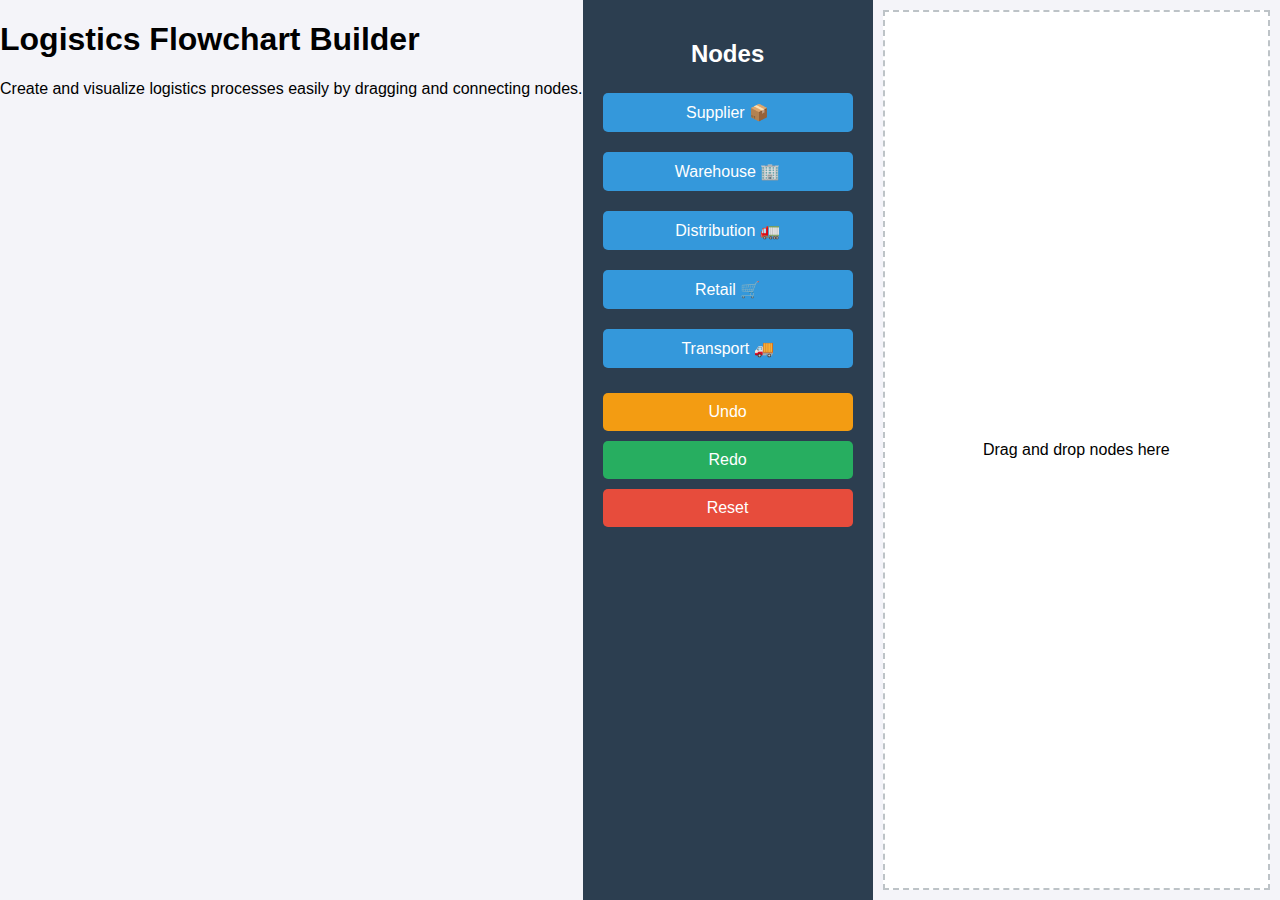
==== index.html @ 9bb16ac1 "Update index.html" ====
<!DOCTYPE html>
<html lang="en">
<head>
    <meta charset="UTF-8">
    <meta name="viewport" content="width=device-width, initial-scale=1.0">
    <title>Logistics Flowchart Builder</title>
    <link rel="stylesheet" href="styles.css">
</head>
<body>
    <header>
        <h1>Logistics Flowchart Builder</h1>
        <p>Create and visualize logistics processes easily by dragging and connecting nodes.</p>
    </header>
    <div class="sidebar">
        <h2>Nodes</h2>
        <div class="node" draggable="true" data-type="supplier">Supplier <span class="icon">📦</span></div>
        <div class="node" draggable="true" data-type="warehouse">Warehouse <span class="icon">🏢</span></div>
        <div class="node" draggable="true" data-type="distribution">Distribution <span class="icon">🚛</span></div>
        <div class="node" draggable="true" data-type="retail">Retail <span class="icon">🛒</span></div>
        <div class="node" draggable="true" data-type="transport">Transport <span class="icon">🚚</span></div>
        <div class="sidebar-buttons">
            <button id="undo">Undo</button>
            <button id="redo">Redo</button>
            <button id="reset">Reset</button>
        </div>
    </div>
    <div class="flowchart-area" id="flowchart">
        <p>Drag and drop nodes here</p>
    </div>
    <script src="script.js"></script>
</body>
</html>
---- styles.css ----
body {
    font-family: Arial, sans-serif;
    display: flex;
    height: 100vh;
    margin: 0;
    background-color: #f4f4f9;
}

.sidebar {
    width: 250px;
    background: #2c3e50;
    color: white;
    padding: 20px;
    display: flex;
    flex-direction: column;
    gap: 10px;
}

h2 {
    text-align: center;
    margin-bottom: 10px;
}

.node {
    background: #3498db;
    color: white;
    padding: 10px;
    margin: 5px 0;
    text-align: center;
    border-radius: 5px;
    cursor: grab;
    transition: background 0.3s ease;
}

.node:hover {
    background: #2980b9;
}

.sidebar-buttons button {
    width: 100%;
    padding: 10px;
    margin-top: 10px;
    border: none;
    border-radius: 5px;
    cursor: pointer;
    font-size: 16px;
    transition: background 0.3s ease, transform 0.2s ease;
}

#undo {
    background: #f39c12;
    color: white;
}

#redo {
    background: #27ae60;
    color: white;
}

#reset {
    background: #e74c3c;
    color: white;
}

.sidebar-buttons button:hover {
    transform: scale(1.05);
}

.flowchart-area {
    flex-grow: 1;
    background: white;
    margin: 10px;
    border: 2px dashed #bdc3c7;
    display: flex;
    align-items: center;
    justify-content: center;
    position: relative;
}
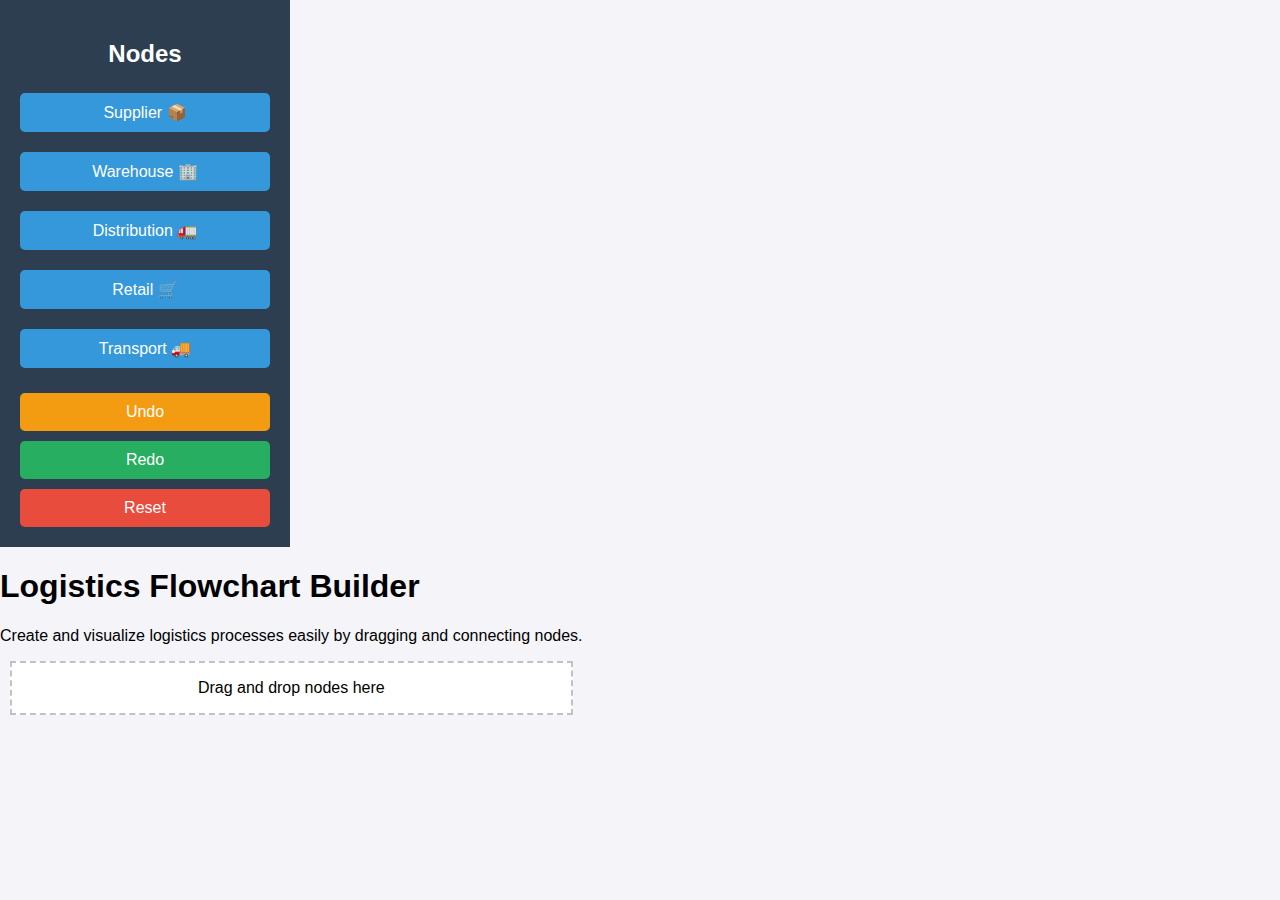
==== commit 397dd83f: "Update index.html" ====
--- a/index.html
+++ b/index.html
@@ -7,25 +7,29 @@
     <link rel="stylesheet" href="styles.css">
 </head>
 <body>
-    <header>
-        <h1>Logistics Flowchart Builder</h1>
-        <p>Create and visualize logistics processes easily by dragging and connecting nodes.</p>
-    </header>
-    <div class="sidebar">
-        <h2>Nodes</h2>
-        <div class="node" draggable="true" data-type="supplier">Supplier <span class="icon">📦</span></div>
-        <div class="node" draggable="true" data-type="warehouse">Warehouse <span class="icon">🏢</span></div>
-        <div class="node" draggable="true" data-type="distribution">Distribution <span class="icon">🚛</span></div>
-        <div class="node" draggable="true" data-type="retail">Retail <span class="icon">🛒</span></div>
-        <div class="node" draggable="true" data-type="transport">Transport <span class="icon">🚚</span></div>
-        <div class="sidebar-buttons">
-            <button id="undo">Undo</button>
-            <button id="redo">Redo</button>
-            <button id="reset">Reset</button>
+    <div class="container">
+        <div class="sidebar">
+            <h2>Nodes</h2>
+            <div class="node" draggable="true" data-type="supplier">Supplier <span class="icon">📦</span></div>
+            <div class="node" draggable="true" data-type="warehouse">Warehouse <span class="icon">🏢</span></div>
+            <div class="node" draggable="true" data-type="distribution">Distribution <span class="icon">🚛</span></div>
+            <div class="node" draggable="true" data-type="retail">Retail <span class="icon">🛒</span></div>
+            <div class="node" draggable="true" data-type="transport">Transport <span class="icon">🚚</span></div>
+            <div class="sidebar-buttons">
+                <button id="undo">Undo</button>
+                <button id="redo">Redo</button>
+                <button id="reset">Reset</button>
+            </div>
         </div>
-    </div>
-    <div class="flowchart-area" id="flowchart">
-        <p>Drag and drop nodes here</p>
+        <div class="main-content">
+            <header>
+                <h1>Logistics Flowchart Builder</h1>
+                <p>Create and visualize logistics processes easily by dragging and connecting nodes.</p>
+            </header>
+            <div class="flowchart-area" id="flowchart">
+                <p>Drag and drop nodes here</p>
+            </div>
+        </div>
     </div>
     <script src="script.js"></script>
 </body>
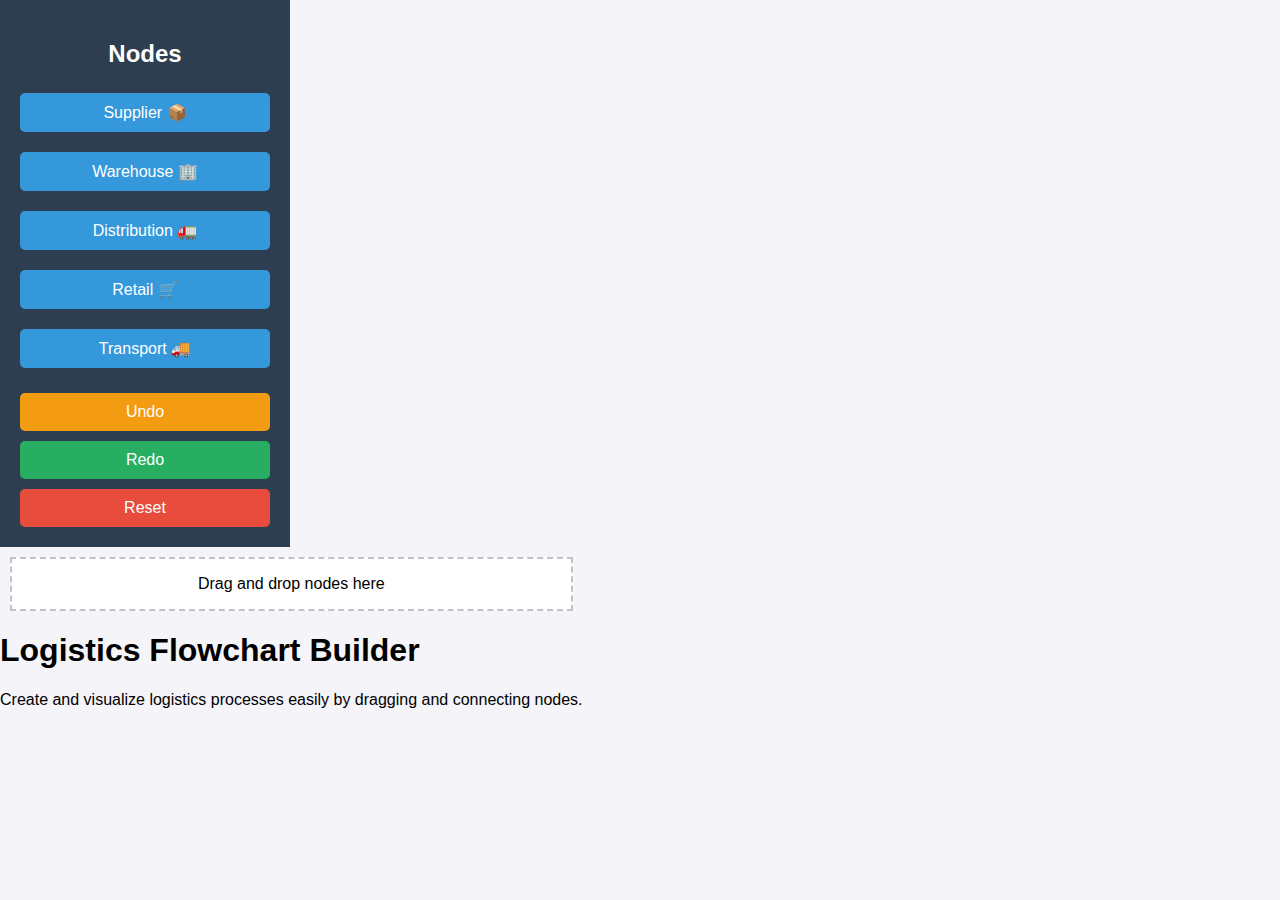
==== commit aca4b154: "Update index.html" ====
--- a/index.html
+++ b/index.html
@@ -22,13 +22,13 @@
             </div>
         </div>
         <div class="main-content">
+            <div class="flowchart-area" id="flowchart">
+                <p>Drag and drop nodes here</p>
+            </div>
             <header>
                 <h1>Logistics Flowchart Builder</h1>
                 <p>Create and visualize logistics processes easily by dragging and connecting nodes.</p>
             </header>
-            <div class="flowchart-area" id="flowchart">
-                <p>Drag and drop nodes here</p>
-            </div>
         </div>
     </div>
     <script src="script.js"></script>
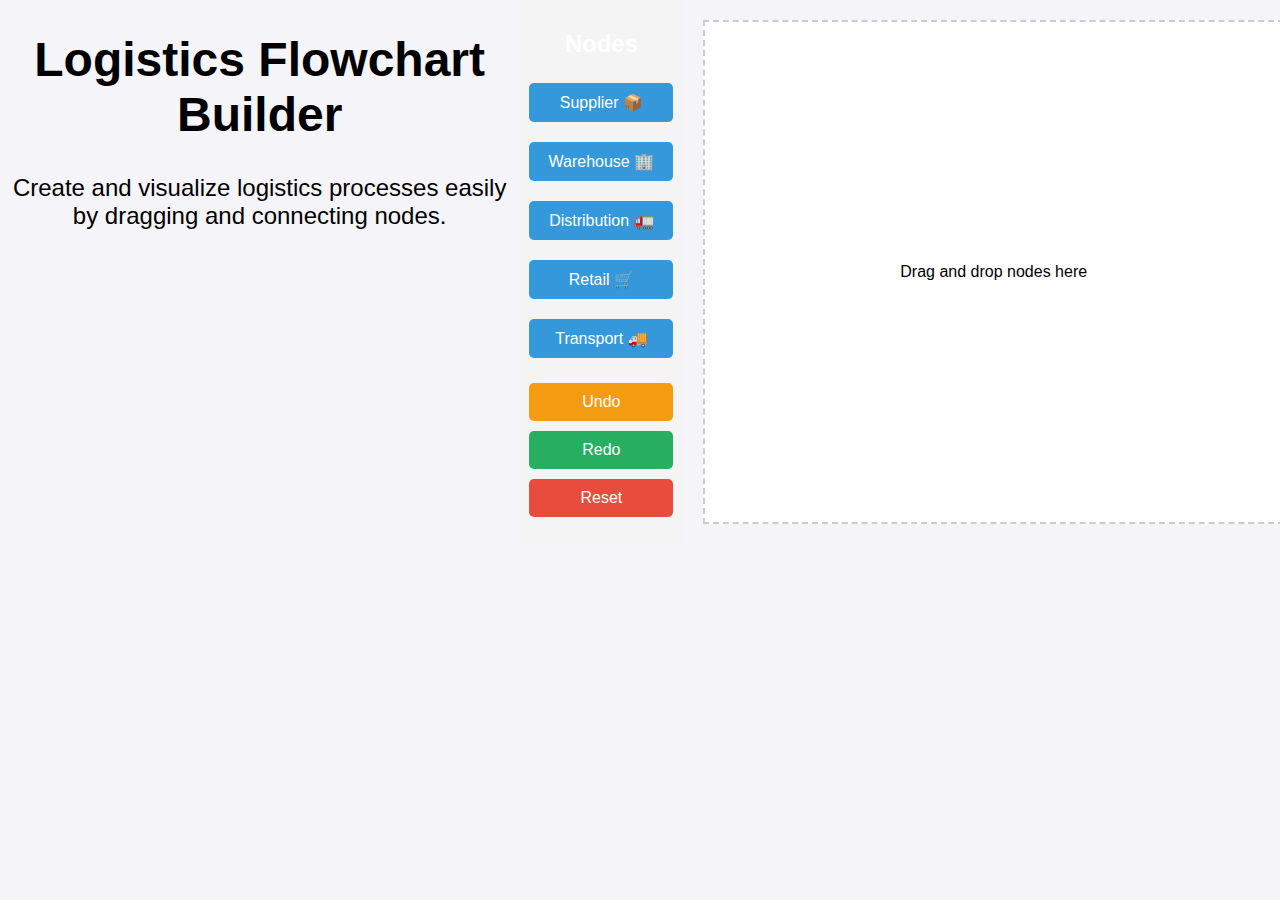
==== commit 7cdb0357: "Update index.html" ====
--- a/index.html
+++ b/index.html
@@ -5,30 +5,71 @@
     <meta name="viewport" content="width=device-width, initial-scale=1.0">
     <title>Logistics Flowchart Builder</title>
     <link rel="stylesheet" href="styles.css">
+    <style>
+        body {
+            font-family: "Avenir", sans-serif;
+        }
+        .header {
+            text-align: center;
+            font-size: 1.5em;
+            font-weight: 500;
+            margin-bottom: 20px;
+        }
+        .container {
+            display: flex;
+            flex-direction: column;
+            align-items: center;
+            width: 100%;
+        }
+        .content-wrapper {
+            display: flex;
+            width: 100%;
+        }
+        .sidebar {
+            width: 20%;
+            padding: 10px;
+            background-color: #f4f4f4;
+        }
+        .main-content {
+            width: 80%;
+            padding: 10px;
+        }
+        .flowchart-area {
+            width: 100%;
+            height: 500px;
+            border: 2px dashed #ccc;
+            display: flex;
+            align-items: center;
+            justify-content: center;
+            background-color: #fff;
+        }
+    </style>
 </head>
 <body>
+    <header class="header">
+        <h1>Logistics Flowchart Builder</h1>
+        <p>Create and visualize logistics processes easily by dragging and connecting nodes.</p>
+    </header>
     <div class="container">
-        <div class="sidebar">
-            <h2>Nodes</h2>
-            <div class="node" draggable="true" data-type="supplier">Supplier <span class="icon">📦</span></div>
-            <div class="node" draggable="true" data-type="warehouse">Warehouse <span class="icon">🏢</span></div>
-            <div class="node" draggable="true" data-type="distribution">Distribution <span class="icon">🚛</span></div>
-            <div class="node" draggable="true" data-type="retail">Retail <span class="icon">🛒</span></div>
-            <div class="node" draggable="true" data-type="transport">Transport <span class="icon">🚚</span></div>
-            <div class="sidebar-buttons">
-                <button id="undo">Undo</button>
-                <button id="redo">Redo</button>
-                <button id="reset">Reset</button>
+        <div class="content-wrapper">
+            <div class="sidebar">
+                <h2>Nodes</h2>
+                <div class="node" draggable="true" data-type="supplier">Supplier <span class="icon">📦</span></div>
+                <div class="node" draggable="true" data-type="warehouse">Warehouse <span class="icon">🏢</span></div>
+                <div class="node" draggable="true" data-type="distribution">Distribution <span class="icon">🚛</span></div>
+                <div class="node" draggable="true" data-type="retail">Retail <span class="icon">🛒</span></div>
+                <div class="node" draggable="true" data-type="transport">Transport <span class="icon">🚚</span></div>
+                <div class="sidebar-buttons">
+                    <button id="undo">Undo</button>
+                    <button id="redo">Redo</button>
+                    <button id="reset">Reset</button>
+                </div>
             </div>
-        </div>
-        <div class="main-content">
-            <div class="flowchart-area" id="flowchart">
-                <p>Drag and drop nodes here</p>
+            <div class="main-content">
+                <div class="flowchart-area" id="flowchart">
+                    <p>Drag and drop nodes here</p>
+                </div>
             </div>
-            <header>
-                <h1>Logistics Flowchart Builder</h1>
-                <p>Create and visualize logistics processes easily by dragging and connecting nodes.</p>
-            </header>
         </div>
     </div>
     <script src="script.js"></script>
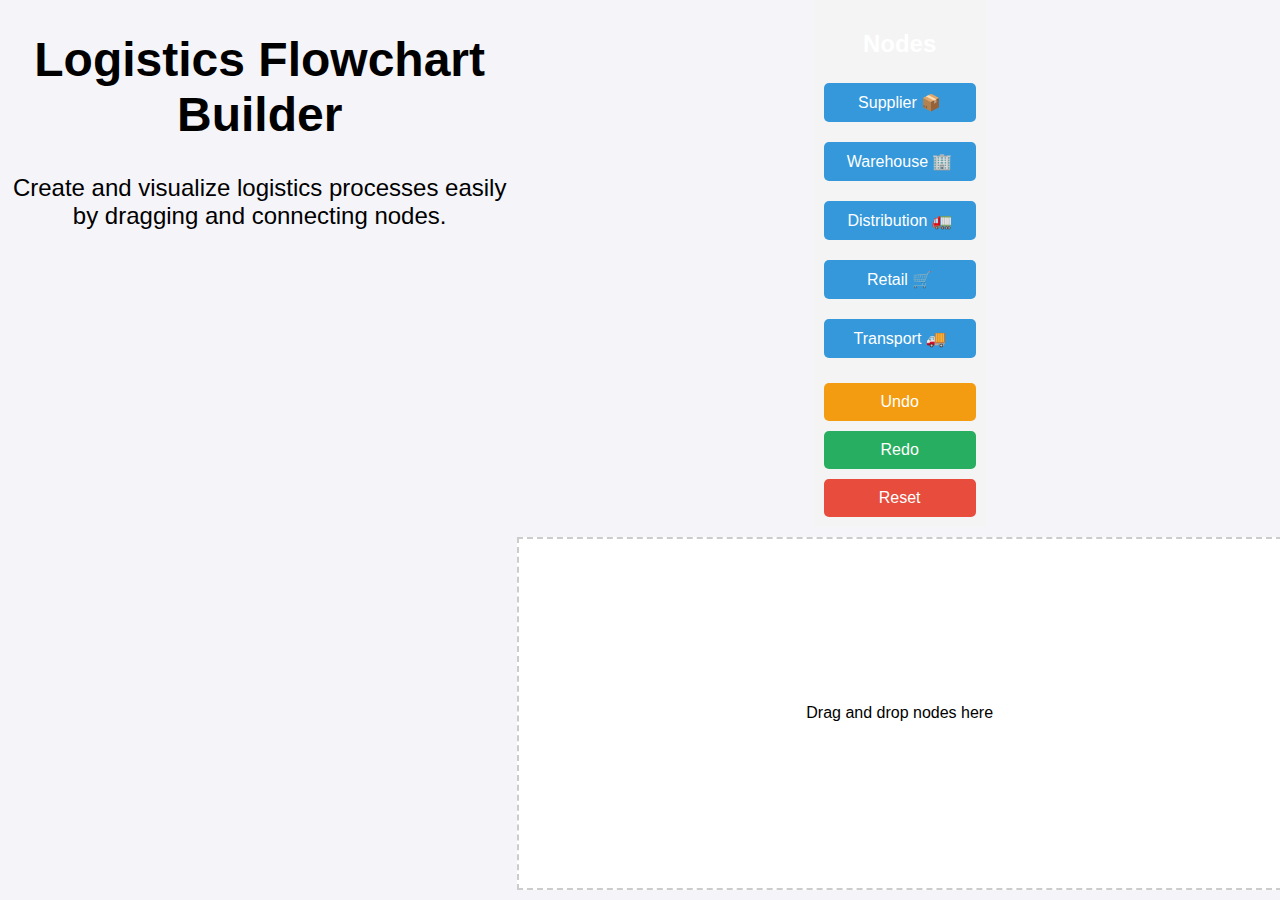
==== commit 32a75727: "Update index.html" ====
--- a/index.html
+++ b/index.html
@@ -5,45 +5,6 @@
     <meta name="viewport" content="width=device-width, initial-scale=1.0">
     <title>Logistics Flowchart Builder</title>
     <link rel="stylesheet" href="styles.css">
-    <style>
-        body {
-            font-family: "Avenir", sans-serif;
-        }
-        .header {
-            text-align: center;
-            font-size: 1.5em;
-            font-weight: 500;
-            margin-bottom: 20px;
-        }
-        .container {
-            display: flex;
-            flex-direction: column;
-            align-items: center;
-            width: 100%;
-        }
-        .content-wrapper {
-            display: flex;
-            width: 100%;
-        }
-        .sidebar {
-            width: 20%;
-            padding: 10px;
-            background-color: #f4f4f4;
-        }
-        .main-content {
-            width: 80%;
-            padding: 10px;
-        }
-        .flowchart-area {
-            width: 100%;
-            height: 500px;
-            border: 2px dashed #ccc;
-            display: flex;
-            align-items: center;
-            justify-content: center;
-            background-color: #fff;
-        }
-    </style>
 </head>
 <body>
     <header class="header">
@@ -51,25 +12,21 @@
         <p>Create and visualize logistics processes easily by dragging and connecting nodes.</p>
     </header>
     <div class="container">
-        <div class="content-wrapper">
-            <div class="sidebar">
-                <h2>Nodes</h2>
-                <div class="node" draggable="true" data-type="supplier">Supplier <span class="icon">📦</span></div>
-                <div class="node" draggable="true" data-type="warehouse">Warehouse <span class="icon">🏢</span></div>
-                <div class="node" draggable="true" data-type="distribution">Distribution <span class="icon">🚛</span></div>
-                <div class="node" draggable="true" data-type="retail">Retail <span class="icon">🛒</span></div>
-                <div class="node" draggable="true" data-type="transport">Transport <span class="icon">🚚</span></div>
-                <div class="sidebar-buttons">
-                    <button id="undo">Undo</button>
-                    <button id="redo">Redo</button>
-                    <button id="reset">Reset</button>
-                </div>
+        <div class="sidebar">
+            <h2>Nodes</h2>
+            <div class="node" draggable="true" data-type="supplier">Supplier <span class="icon">📦</span></div>
+            <div class="node" draggable="true" data-type="warehouse">Warehouse <span class="icon">🏢</span></div>
+            <div class="node" draggable="true" data-type="distribution">Distribution <span class="icon">🚛</span></div>
+            <div class="node" draggable="true" data-type="retail">Retail <span class="icon">🛒</span></div>
+            <div class="node" draggable="true" data-type="transport">Transport <span class="icon">🚚</span></div>
+            <div class="sidebar-buttons">
+                <button id="undo">Undo</button>
+                <button id="redo">Redo</button>
+                <button id="reset">Reset</button>
             </div>
-            <div class="main-content">
-                <div class="flowchart-area" id="flowchart">
-                    <p>Drag and drop nodes here</p>
-                </div>
-            </div>
+        </div>
+        <div class="flowchart-area" id="flowchart">
+            <p>Drag and drop nodes here</p>
         </div>
     </div>
     <script src="script.js"></script>
--- a/styles.css
+++ b/styles.css
@@ -76,3 +76,40 @@
     justify-content: center;
     position: relative;
 }
+body {
+            font-family: "Avenir", sans-serif;
+        }
+        .header {
+            text-align: center;
+            font-size: 1.5em;
+            font-weight: 500;
+            margin-bottom: 20px;
+        }
+        .container {
+            display: flex;
+            flex-direction: column;
+            align-items: center;
+            width: 100%;
+        }
+        .content-wrapper {
+            display: flex;
+            width: 100%;
+        }
+        .sidebar {
+            width: 20%;
+            padding: 10px;
+            background-color: #f4f4f4;
+        }
+        .main-content {
+            width: 80%;
+            padding: 10px;
+        }
+        .flowchart-area {
+            width: 100%;
+            height: 500px;
+            border: 2px dashed #ccc;
+            display: flex;
+            align-items: center;
+            justify-content: center;
+            background-color: #fff;
+        }
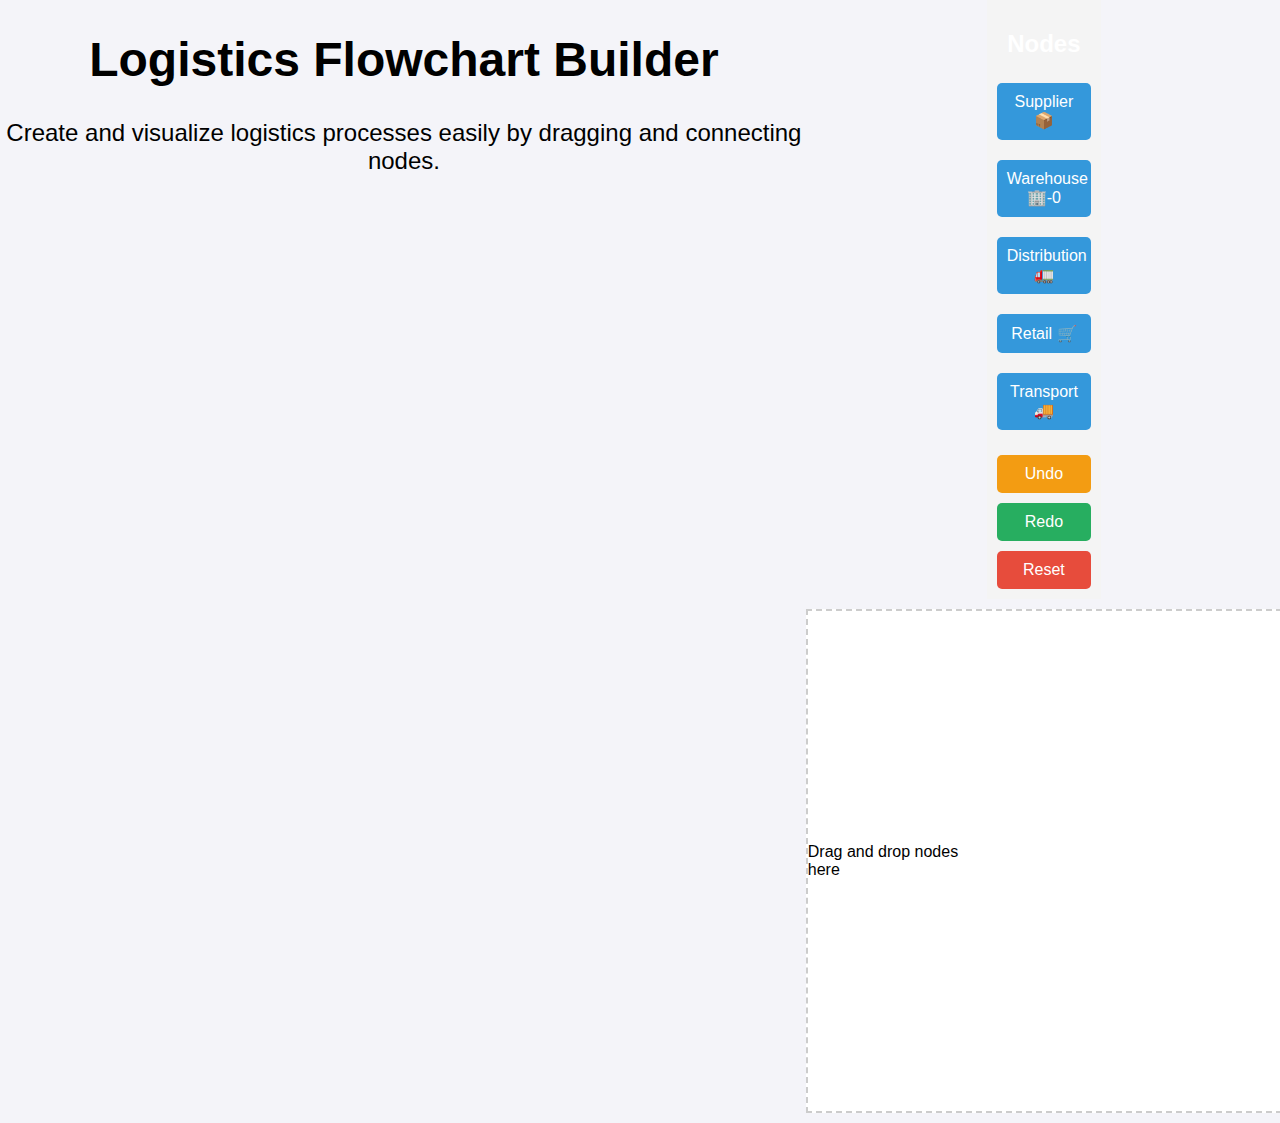
==== commit 51f0de6c: "Update index.html" ====
--- a/index.html
+++ b/index.html
@@ -11,24 +11,27 @@
         <h1>Logistics Flowchart Builder</h1>
         <p>Create and visualize logistics processes easily by dragging and connecting nodes.</p>
     </header>
-    <div class="container">
-        <div class="sidebar">
-            <h2>Nodes</h2>
-            <div class="node" draggable="true" data-type="supplier">Supplier <span class="icon">📦</span></div>
-            <div class="node" draggable="true" data-type="warehouse">Warehouse <span class="icon">🏢</span></div>
-            <div class="node" draggable="true" data-type="distribution">Distribution <span class="icon">🚛</span></div>
-            <div class="node" draggable="true" data-type="retail">Retail <span class="icon">🛒</span></div>
-            <div class="node" draggable="true" data-type="transport">Transport <span class="icon">🚚</span></div>
-            <div class="sidebar-buttons">
-                <button id="undo">Undo</button>
-                <button id="redo">Redo</button>
-                <button id="reset">Reset</button>
+    <main>
+        <div class="container">
+            <div class="sidebar">
+                <h2>Nodes</h2>
+                <div class="node" draggable="true" data-type="supplier" tabindex="0">Supplier <span class="icon">📦</span></div>
+                <div class="node" draggable="true" data-type="warehouse" tabindex="0">Warehouse <span class="icon">🏢-0</span></div>
+                <div class="node" draggable="true" data-type="distribution" tabindex="0">Distribution <span class="icon">🚛</span></div>
+                <div class="node" draggable="true" data-type="retail" tabindex="0">Retail <span class="icon">🛒</span></div>
+                <div class="node" draggable="true" data-type="transport" tabindex="0">Transport <span class="icon">🚚</span></div>
+                <div class="sidebar-buttons">
+                    <button id="undo" aria-label="Undo last action">Undo</button>
+                    <button id="redo" aria-label="Redo last undone action">Redo</button>
+                    <button id="reset" aria-label="Reset the flowchart">Reset</button>
+                </div>
+            </div>
+            <div class="flowchart-area" id="flowchart">
+                <p id="flowchartPlaceholder">Drag and drop nodes here</p>
+                <canvas id="flowchartCanvas"></canvas>
             </div>
         </div>
-        <div class="flowchart-area" id="flowchart">
-            <p>Drag and drop nodes here</p>
-        </div>
-    </div>
+    </main>
     <script src="script.js"></script>
 </body>
 </html>
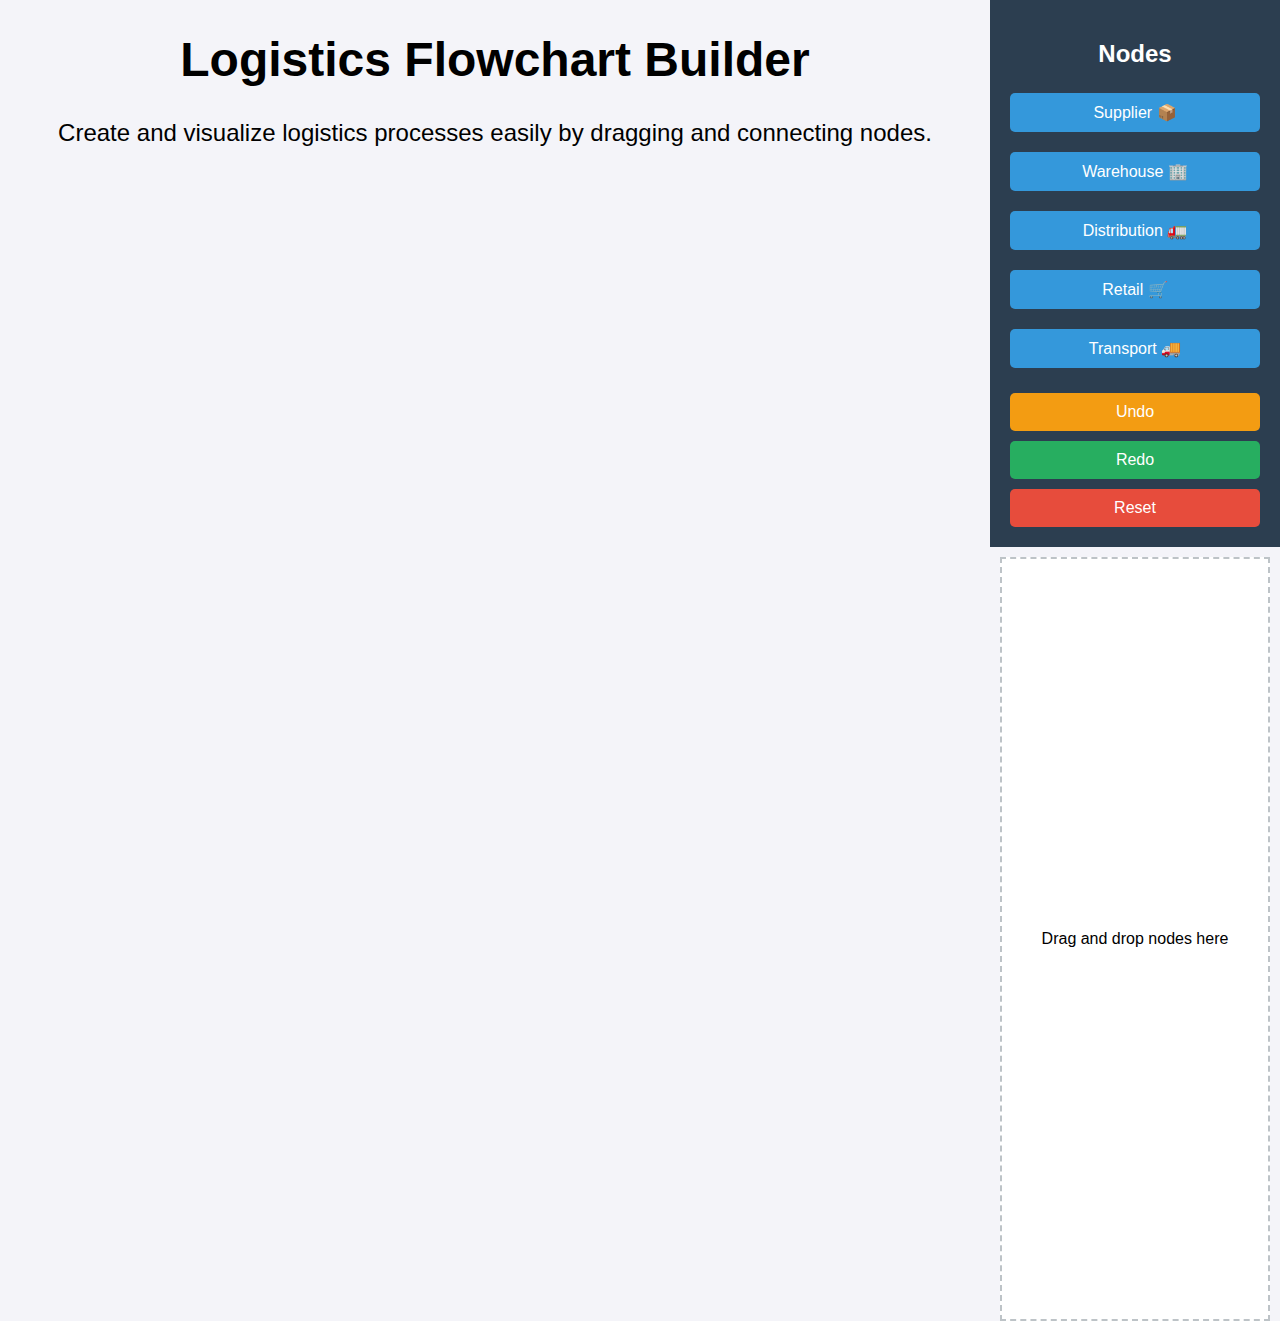
==== commit 2b935847: "Update index.html" ====
--- a/index.html
+++ b/index.html
@@ -12,11 +12,11 @@
         <p>Create and visualize logistics processes easily by dragging and connecting nodes.</p>
     </header>
     <main>
-        <div class="container">
+        <div class="content-area">
             <div class="sidebar">
                 <h2>Nodes</h2>
                 <div class="node" draggable="true" data-type="supplier" tabindex="0">Supplier <span class="icon">📦</span></div>
-                <div class="node" draggable="true" data-type="warehouse" tabindex="0">Warehouse <span class="icon">🏢-0</span></div>
+                <div class="node" draggable="true" data-type="warehouse" tabindex="0">Warehouse <span class="icon">🏢</span></div>
                 <div class="node" draggable="true" data-type="distribution" tabindex="0">Distribution <span class="icon">🚛</span></div>
                 <div class="node" draggable="true" data-type="retail" tabindex="0">Retail <span class="icon">🛒</span></div>
                 <div class="node" draggable="true" data-type="transport" tabindex="0">Transport <span class="icon">🚚</span></div>
--- a/styles.css
+++ b/styles.css
@@ -1,9 +1,22 @@
 body {
-    font-family: Arial, sans-serif;
+    font-family: "Avenir", sans-serif;
     display: flex;
     height: 100vh;
     margin: 0;
     background-color: #f4f4f9;
+}
+
+.header {
+    text-align: center;
+    font-size: 1.5em;
+    font-weight: 500;
+    margin-bottom: 20px;
+    width: 100%;
+}
+
+.container {
+    display: flex;
+    width: 100%;
 }
 
 .sidebar {
@@ -75,41 +88,13 @@
     align-items: center;
     justify-content: center;
     position: relative;
+    height: calc(100vh - 140px); /* Adjust height as needed */
 }
-body {
-            font-family: "Avenir", sans-serif;
-        }
-        .header {
-            text-align: center;
-            font-size: 1.5em;
-            font-weight: 500;
-            margin-bottom: 20px;
-        }
-        .container {
-            display: flex;
-            flex-direction: column;
-            align-items: center;
-            width: 100%;
-        }
-        .content-wrapper {
-            display: flex;
-            width: 100%;
-        }
-        .sidebar {
-            width: 20%;
-            padding: 10px;
-            background-color: #f4f4f4;
-        }
-        .main-content {
-            width: 80%;
-            padding: 10px;
-        }
-        .flowchart-area {
-            width: 100%;
-            height: 500px;
-            border: 2px dashed #ccc;
-            display: flex;
-            align-items: center;
-            justify-content: center;
-            background-color: #fff;
-        }
+
+#flowchartCanvas {
+    position: absolute;
+    top: 0;
+    left: 0;
+    width: 100%;
+    height: 100%;
+}
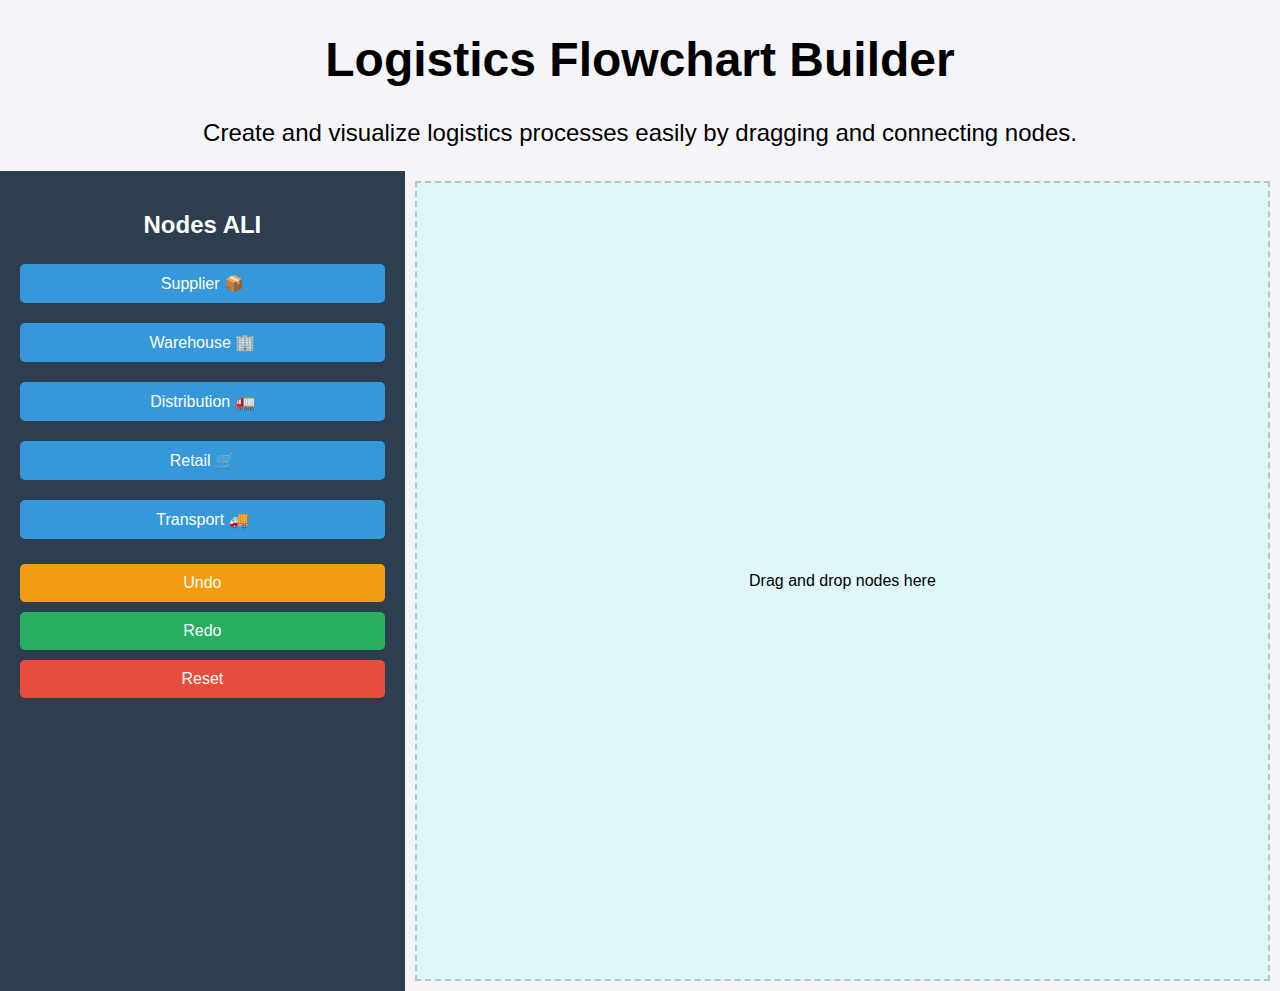
==== commit e2efea81: "Update index.html" ====
--- a/index.html
+++ b/index.html
@@ -14,7 +14,7 @@
     <main>
         <div class="content-area">
             <div class="sidebar">
-                <h2>Nodes</h2>
+                <h2>Nodes ALI</h2>
                 <div class="node" draggable="true" data-type="supplier" tabindex="0">Supplier <span class="icon">📦</span></div>
                 <div class="node" draggable="true" data-type="warehouse" tabindex="0">Warehouse <span class="icon">🏢</span></div>
                 <div class="node" draggable="true" data-type="distribution" tabindex="0">Distribution <span class="icon">🚛</span></div>
--- a/styles.css
+++ b/styles.css
@@ -1,7 +1,5 @@
 body {
     font-family: "Avenir", sans-serif;
-    display: flex;
-    height: 100vh;
     margin: 0;
     background-color: #f4f4f9;
 }
@@ -14,13 +12,14 @@
     width: 100%;
 }
 
-.container {
+.content-area {
     display: flex;
     width: 100%;
+    height: calc(100vh - 80px); /* Adjust height as needed */
 }
 
 .sidebar {
-    width: 250px;
+    width: 30%;
     background: #2c3e50;
     color: white;
     padding: 20px;
@@ -80,15 +79,14 @@
 }
 
 .flowchart-area {
-    flex-grow: 1;
-    background: white;
+    width: 70%;
+    background-color: #e0f7fa; /* Light blue background */
     margin: 10px;
     border: 2px dashed #bdc3c7;
     display: flex;
     align-items: center;
     justify-content: center;
     position: relative;
-    height: calc(100vh - 140px); /* Adjust height as needed */
 }
 
 #flowchartCanvas {
